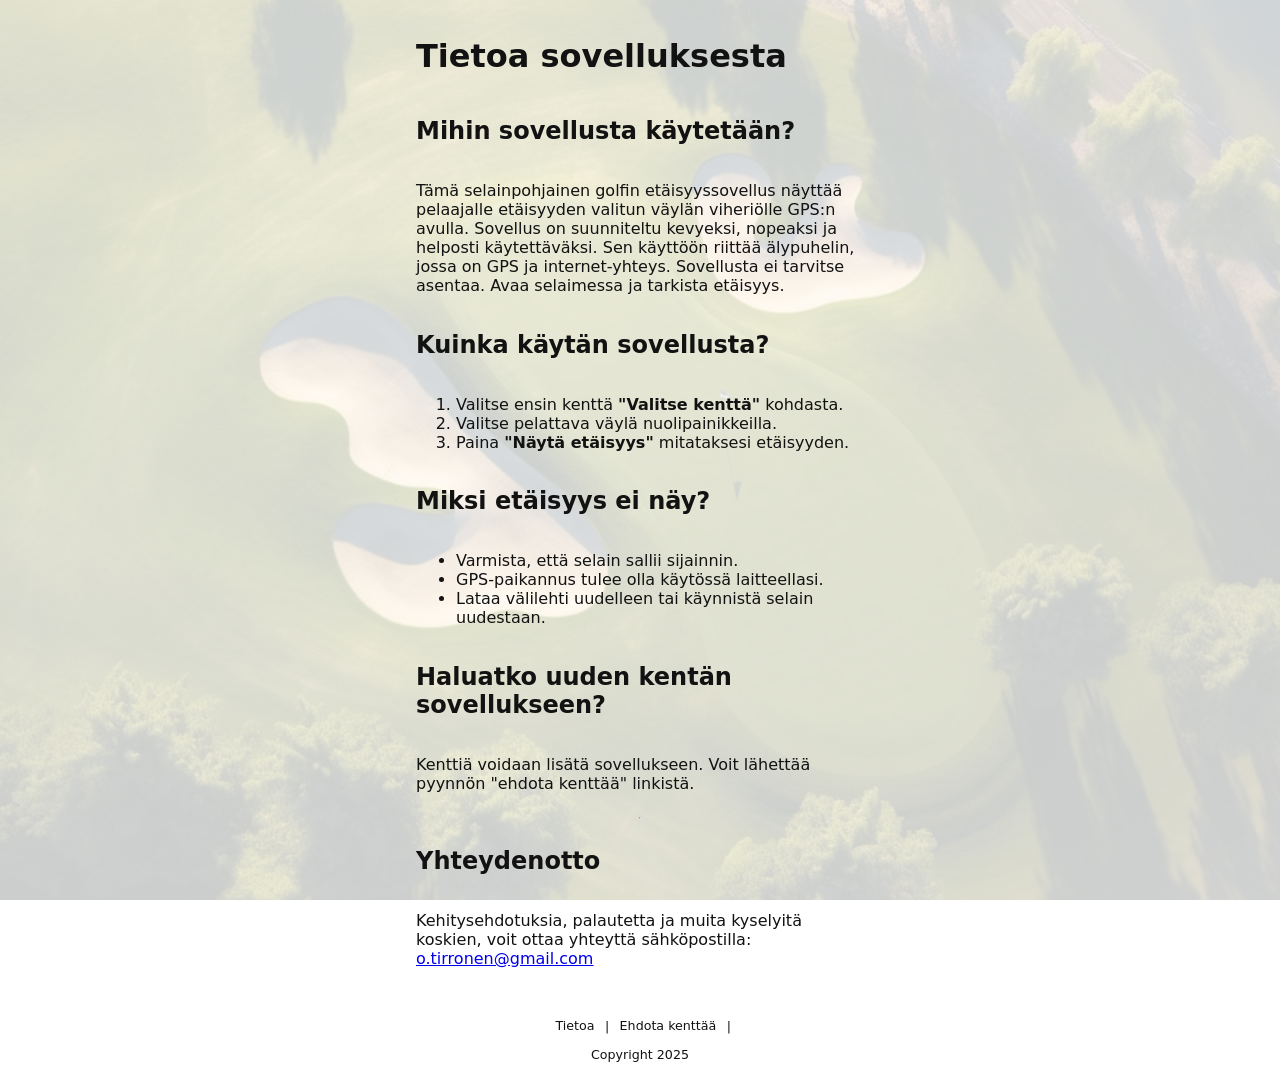
==== about.html @ eb811e4f "first" ====
<!doctype html>
<html lang="en">
  <head>
    <meta charset="UTF-8" />
    <meta name="viewport" content="width=device-width, initial-scale=1.0" />
    <title>About</title>
    <link rel="stylesheet" href="assets/css/style.css" />
  </head>
  <body>
    <main>
      <h1>Tietoa sovelluksesta</h1>
      <h2>Mihin sovellusta käytetään?</h2>
      <p>
        Tämä selainpohjainen golfin etäisyyssovellus näyttää pelaajalle
        etäisyyden valitun väylän viheriölle GPS:n avulla. Sovellus on
        suunniteltu kevyeksi, nopeaksi ja helposti käytettäväksi. Sen käyttöön
        riittää älypuhelin, jossa on GPS ja internet-yhteys. Sovellusta ei
        tarvitse asentaa. Avaa selaimessa ja tarkista etäisyys.
      </p>

      <h2>Kuinka käytän sovellusta?</h2>
      <ol>
        <li>
          Valitse ensin kenttä <strong>"Valitse kenttä"</strong> kohdasta.
        </li>
        <li>Valitse pelattava väylä nuolipainikkeilla.</li>
        <li>Paina <strong>"Näytä etäisyys"</strong> mitataksesi etäisyyden.</li>
      </ol>

      <h2>Miksi etäisyys ei näy?</h2>
      <ul>
        <li>Varmista, että selain sallii sijainnin.</li>
        <li>GPS-paikannus tulee olla käytössä laitteellasi.</li>
        <li>Lataa välilehti uudelleen tai käynnistä selain uudestaan.</li>
      </ul>

      <h2>Haluatko uuden kentän sovellukseen?</h2>
      <p>
        Kenttiä voidaan lisätä sovellukseen. Voit lähettää pyynnön "ehdota
        kenttää" linkistä.
      </p>

      <hr />
      <h2>Yhteydenotto</h2>
      <p>
        Kehitysehdotuksia, palautetta ja muita kyselyitä koskien, voit ottaa
        yhteyttä sähköpostilla:
        <a href="mailto:o.tirronen@gmail.com">o.tirronen@gmail.com</a>
      </p>
    </main>

    <footer>
      <small>
        <a href="about.html">Tietoa</a> | <a href="#">Ehdota kenttää</a> |
        <br />
        <p>Copyright 2025</p>
      </small>
    </footer>
  </body>
</html>
---- assets/css/style.css ----
:root {
  --bg-color: #ffffff;
  --bg-color-secondary: #f0f0f0;
  --text-color: #121212;
  --accent: #007a33;
  --border-color: #cccccc;
  --error-color: #d32f2f;
}

button {
  font-size: 1rem;
  background: var(--text-color);
  cursor: pointer;
  color: var(--bg-color);
  touch-action: manipulation;
  padding: 0.8rem;
  font-weight: 600;
  border: none;
  border-radius: 30px;
}

html {
  height: 100%;
}

body::before {
  content: "";
  position: fixed;
  top: 0;
  left: 0;
  width: 100%;
  height: 100%;
  background-image: url("../img/golf-background.jpg");
  background-size: cover;
  background-position: center;
  background-repeat: no-repeat;
  z-index: -1;
  opacity: 0.2;
  will-change: transform;
}

body {
  display: flex;
  flex-direction: column;
  min-height: 90vh;
  background-color: var(--bg-color);
  color: var(--text-color);
  font-family: system-ui, sans-serif;
  margin: 0;
  padding: 0;
}

main {
  flex: 1;
  max-width: 480px;
  margin: 0 auto;
  padding: 1rem;
  width: 100%;
  box-sizing: border-box;
  display: flex;
  flex-direction: column;
}

label {
  display: block;
  margin-bottom: 0.3rem;
  font-size: 1rem;
}

.topbar {
  display: flex;
  flex-direction: column;
  align-items: flex-start;
  gap: 1rem;
  margin-bottom: 1.5rem;
}

.distance-section {
  display: flex;
  flex-direction: column;
  align-items: flex-start;
}

.distance-title {
  margin: 0;
  font-size: 1.1rem;
  font-weight: 600;
  opacity: 0.9;
}

.distance-value {
  height: 10rem;
  font-size: 3.5rem;
  font-weight: 700;
  color: var(--text-color);
  display: flex;
  align-items: center;
  gap: 1rem;
  margin-top: 0.4rem;
}

.distance-triplet {
  display: flex;
  align-items: flex-end;
  gap: 1.2rem;
}

.distance-item {
  display: flex;
  flex-direction: column;
  align-items: center;
}

.distance-side .distance-number {
  font-size: 1.6rem;
  opacity: 0.6;
}

.distance-main .distance-number {
  font-size: 3.5rem;
}

.distance-label {
  font-size: 0.85rem;
  font-weight: 600;
  opacity: 0.7;
  margin-top: 0.2rem;
}

.info-row {
  display: flex;
  justify-content: space-between;
  align-items: flex-start;
  width: 100%;
  margin-top: 1rem;
}

.course-link {
  color: var(--text-color);
  text-decoration: underline;
  cursor: pointer;
  font-weight: 700;
  font-size: 1rem;
}

.course-select-wrapper {
  position: relative;
  display: flex;
  flex-direction: column;
  align-items: flex-end;
  max-width: 100%;
}

.dropdown {
  position: absolute;
  top: 100%;
  right: 0;
  left: auto;
  min-width: 100%;
  max-width: 90vw;
  list-style: none;
  margin-top: 0.5rem;
  padding: 0;
  border: 1px solid var(--border-color);
  background-color: var(--bg-color);
  max-height: 200px;
  overflow-y: auto;
  z-index: 1000;
  border-radius: 8px;
  box-shadow: 0 2px 10px rgba(0, 0, 0, 0.4);
  box-sizing: border-box;
}

.dropdown li {
  padding: 0.6rem 1rem;
  cursor: pointer;
  border-bottom: 1px solid #333;
}

.dropdown li:last-child {
  border-bottom: none;
}

.dropdown li:hover {
  background-color: var(--bg-color-secondary);
}

.hidden {
  display: none;
}

.hole-info {
  display: flex;
  flex-direction: column;
  gap: 0.2rem;
  font-size: 1.2rem;
  font-weight: bold;
}

#holeNumber {
  font-size: 1.4rem;
  font-weight: 700;
}

#holePar {
  font-size: 1rem;
  opacity: 0.8;
}

.distance-card {
  padding: 1.5rem 0;
  margin-bottom: 1.5rem;
  border-bottom: 1px solid var(--border-color);
}

.button-row {
  display: flex;
  justify-content: space-between;
  margin-top: 1.5rem;
}

#prevHole,
#nextHole {
  flex: 0 0 3rem;
}

#calculateBtn {
  flex: 1;
  margin: 0 0.5rem;
}

#button .button:disabled {
  background-color: #444;
  color: #aaa;
  cursor: not-allowed;
}

/* Spinner */
#spinner {
  width: 32px;
  height: 32px;
  border: 5px solid var(--text-color);
  border-bottom-color: transparent;
  border-radius: 50%;
  animation: rotation 1s linear infinite;
}

@keyframes rotation {
  0% {
    transform: rotate(0deg);
  }
  100% {
    transform: rotate(360deg);
  }
}

/* Report modal */
.modal {
  position: fixed;
  top: 0;
  left: 0;
  width: 100%;
  height: 100%;
  background: rgba(0, 0, 0, 0.75);
  display: flex;
  align-items: center;
  justify-content: center;
  z-index: 1000;
}

.modal-content {
  background-color: #1e1e1e;
  color: var(--text-color);
  padding: 1rem;
  border-radius: 10px;
  width: 90%;
  max-width: 400px;
  box-shadow: 0 0 10px rgba(255, 255, 255, 0.05);
}

.modal-content textarea {
  width: 100%;
  max-width: 100%;
  box-sizing: border-box;
  font-size: 1rem;
  padding: 0.75rem;
  border-radius: 6px;
  border: 1px solid var(--border-color);
  background: #2a2a2a;
  color: var(--text-color);
  resize: none;
  margin-bottom: 1rem;
}

.modal-buttons {
  display: flex;
  justify-content: space-between;
  gap: 1rem;
}

.modal-buttons button {
  flex: 1;
  padding: 0.75rem;
  border-radius: 6px;
  font-size: 1rem;
  cursor: pointer;
  border: none;
}

#sendReportBtn {
  background-color: var(--accent);
  color: #000;
}

#closeModalBtn {
  background-color: #333;
  color: var(--text-color);
  cursor: pointer;
}

/* footer */
footer {
  text-align: center;
  font-size: 0.95rem;
  color: var(--text-color);
  padding: 1rem 0;
}

footer a {
  color: var(--text-color);
  text-decoration: none;
  margin: 0 0.4rem;
}

footer a:hover {
  text-decoration: underline;
}

footer a.report-link {
  color: var(--error-color);
  font-weight: 500;
}
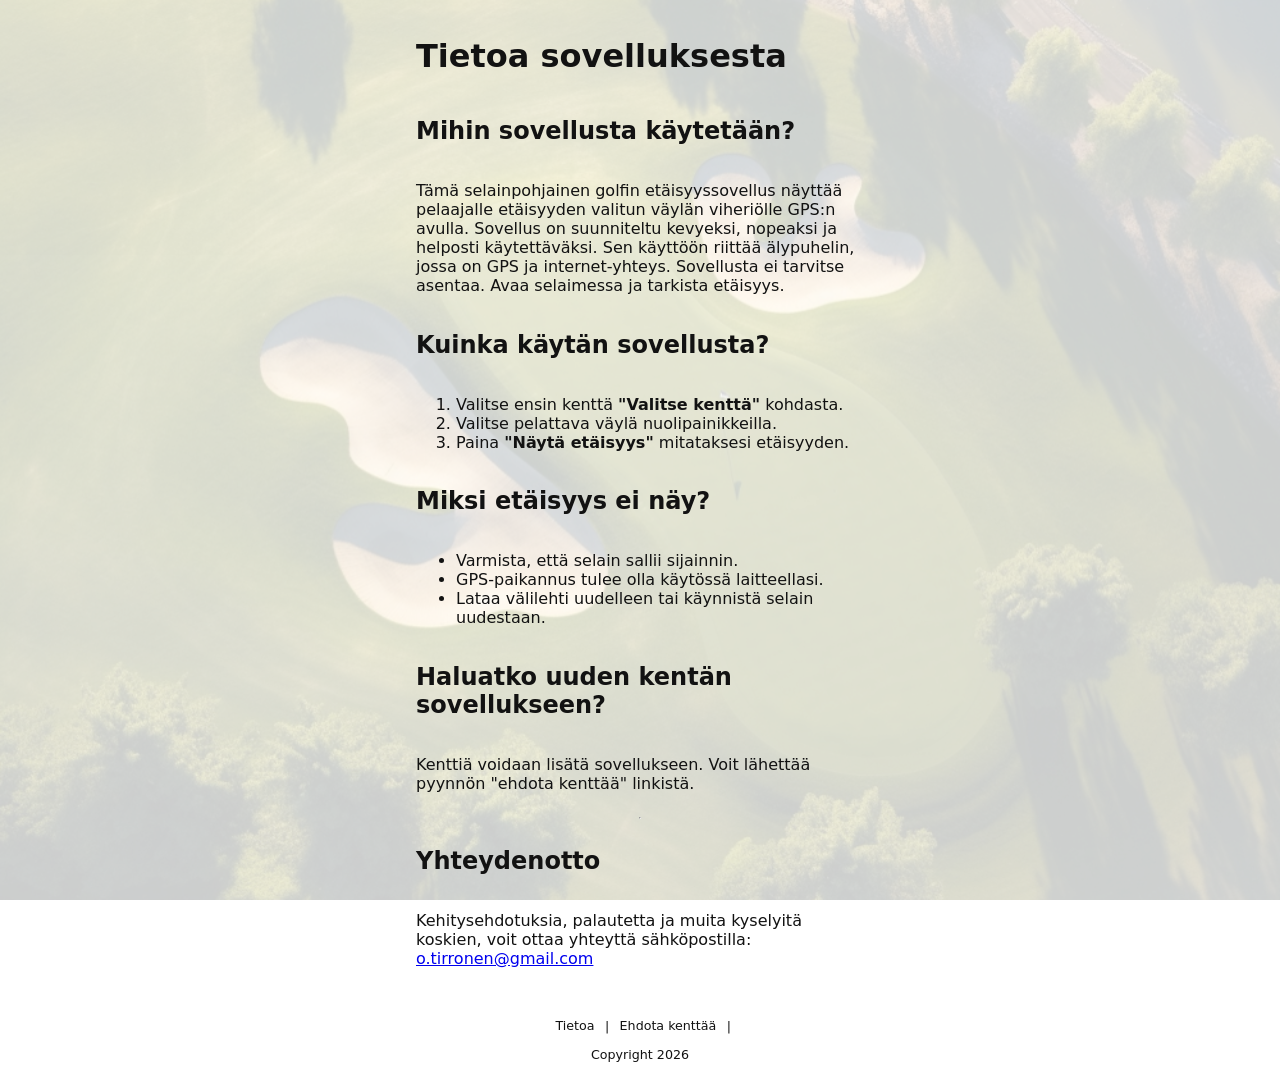
==== commit 4372f8e2: "ui updates" ====
--- a/about.html
+++ b/about.html
@@ -53,8 +53,12 @@
       <small>
         <a href="about.html">Tietoa</a> | <a href="#">Ehdota kenttää</a> |
         <br />
-        <p>Copyright 2025</p>
+        <p>Copyright <span id="copyrightYear">2025</span></p>
       </small>
     </footer>
+    <script>
+      document.getElementById("copyrightYear").textContent =
+        new Date().getFullYear();
+    </script>
   </body>
 </html>
--- a/assets/css/style.css
+++ b/assets/css/style.css
@@ -42,7 +42,8 @@
 body {
   display: flex;
   flex-direction: column;
-  min-height: 90vh;
+  min-height: 100vh;
+  min-height: 100dvh;
   background-color: var(--bg-color);
   color: var(--text-color);
   font-family: system-ui, sans-serif;
@@ -70,15 +71,54 @@
 .topbar {
   display: flex;
   flex-direction: column;
-  align-items: flex-start;
+  align-items: center;
   gap: 1rem;
   margin-bottom: 1.5rem;
 }
 
+.section-divider {
+  border: none;
+  border-top: 1px solid var(--border-color);
+  width: 100%;
+  margin: 0;
+}
+
+.hole-par-row {
+  display: flex;
+  align-items: center;
+  justify-content: center;
+  gap: 1.5rem;
+}
+
+.hole-par-item {
+  display: flex;
+  flex-direction: column;
+  align-items: center;
+  gap: 0.2rem;
+}
+
+.hole-par-label {
+  font-size: 0.85rem;
+  font-weight: 600;
+  opacity: 0.7;
+}
+
+.hole-par-value {
+  font-size: 1.8rem;
+  font-weight: 700;
+}
+
+.hole-par-divider {
+  width: 1px;
+  height: 2rem;
+  background: var(--border-color);
+}
+
 .distance-section {
   display: flex;
   flex-direction: column;
-  align-items: flex-start;
+  align-items: center;
+  width: 100%;
 }
 
 .distance-title {
@@ -86,17 +126,21 @@
   font-size: 1.1rem;
   font-weight: 600;
   opacity: 0.9;
+  text-align: center;
 }
 
 .distance-value {
-  height: 10rem;
+  min-height: 10rem;
   font-size: 3.5rem;
   font-weight: 700;
   color: var(--text-color);
   display: flex;
-  align-items: center;
-  gap: 1rem;
+  flex-direction: column;
+  align-items: center;
+  justify-content: center;
+  gap: 0.3rem;
   margin-top: 0.4rem;
+  width: 100%;
 }
 
 .distance-triplet {
@@ -124,40 +168,54 @@
   font-size: 0.85rem;
   font-weight: 600;
   opacity: 0.7;
-  margin-top: 0.2rem;
-}
-
-.info-row {
-  display: flex;
-  justify-content: space-between;
-  align-items: flex-start;
-  width: 100%;
-  margin-top: 1rem;
-}
-
-.course-link {
-  color: var(--text-color);
-  text-decoration: underline;
-  cursor: pointer;
-  font-weight: 700;
-  font-size: 1rem;
+  margin-bottom: 0.2rem;
+}
+
+.distance-label-main {
+  color: var(--accent);
+}
+
+.distance-unit {
+  font-size: 0.85rem;
+  font-weight: 600;
+  opacity: 0.6;
 }
 
 .course-select-wrapper {
   position: relative;
-  display: flex;
-  flex-direction: column;
-  align-items: flex-end;
-  max-width: 100%;
+  width: 100%;
+}
+
+.course-select-row {
+  display: flex;
+  justify-content: space-between;
+  align-items: center;
+  width: 100%;
+  padding: 0.9rem 1.2rem;
+  border: 1px solid var(--border-color);
+  border-radius: 30px;
+  cursor: pointer;
+  box-sizing: border-box;
+}
+
+.course-select-label {
+  font-size: 0.95rem;
+  opacity: 0.7;
+  font-weight: 600;
+}
+
+.course-select-value {
+  font-weight: 700;
+  font-size: 1rem;
 }
 
 .dropdown {
   position: absolute;
   top: 100%;
+  left: 0;
   right: 0;
-  left: auto;
   min-width: 100%;
-  max-width: 90vw;
+  max-width: 100%;
   list-style: none;
   margin-top: 0.5rem;
   padding: 0;
@@ -189,30 +247,6 @@
   display: none;
 }
 
-.hole-info {
-  display: flex;
-  flex-direction: column;
-  gap: 0.2rem;
-  font-size: 1.2rem;
-  font-weight: bold;
-}
-
-#holeNumber {
-  font-size: 1.4rem;
-  font-weight: 700;
-}
-
-#holePar {
-  font-size: 1rem;
-  opacity: 0.8;
-}
-
-.distance-card {
-  padding: 1.5rem 0;
-  margin-bottom: 1.5rem;
-  border-bottom: 1px solid var(--border-color);
-}
-
 .button-row {
   display: flex;
   justify-content: space-between;
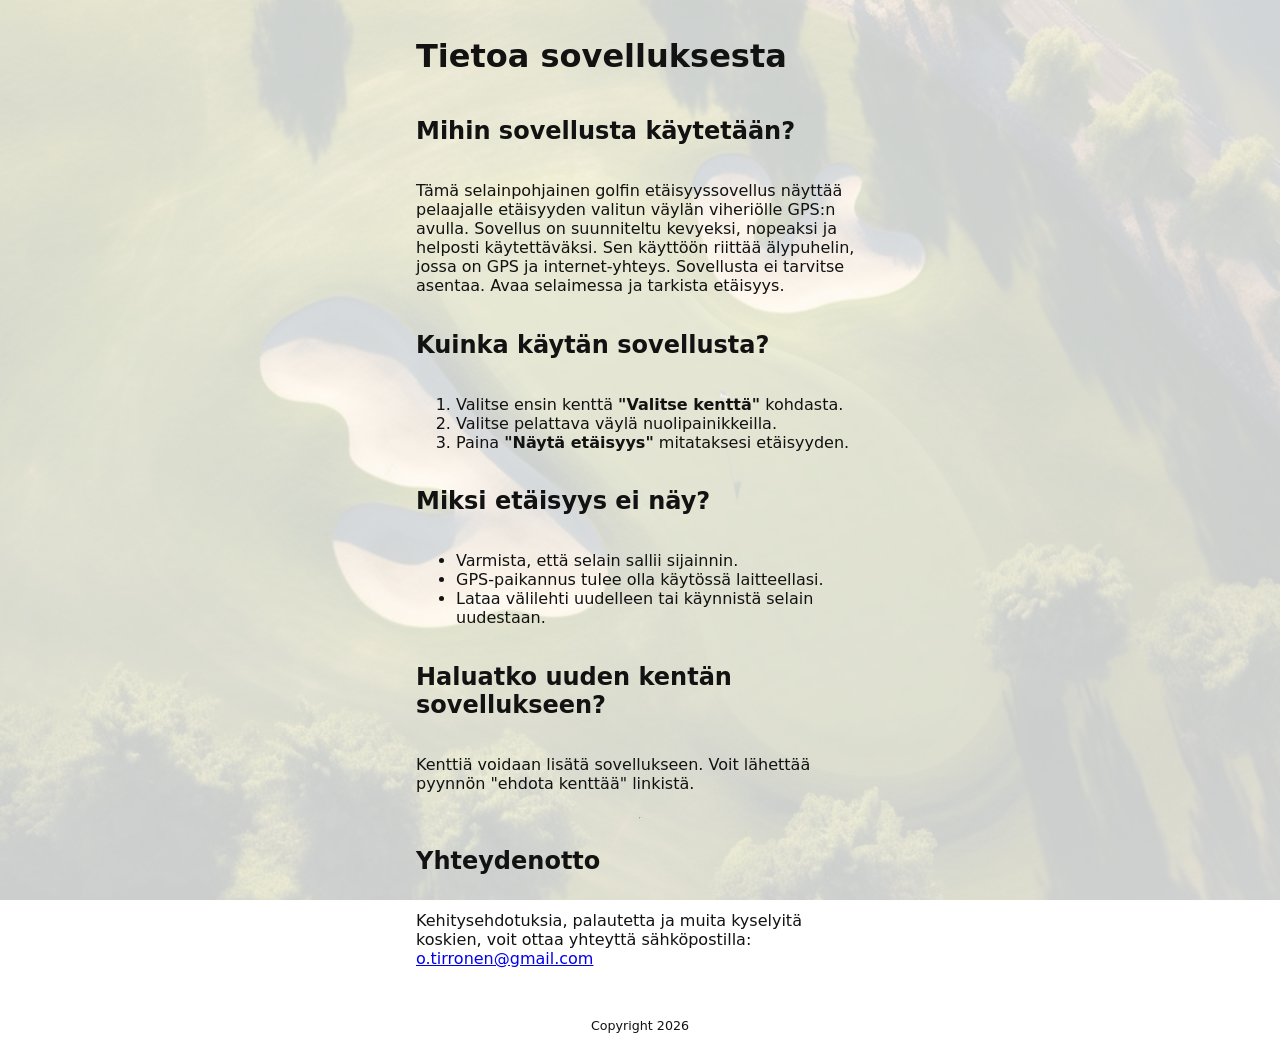
==== commit c7ca1fb2: "new courses added and small ui updates" ====
--- a/about.html
+++ b/about.html
@@ -51,9 +51,8 @@
 
     <footer>
       <small>
-        <a href="about.html">Tietoa</a> | <a href="#">Ehdota kenttää</a> |
-        <br />
-        <p>Copyright <span id="copyrightYear">2025</span></p>
+        <!-- <a href="about.html">Tietoa</a> | <a href="#">Ehdota kenttää</a> | -->
+        <span>Copyright <span id="copyrightYear">2025</span></span>
       </small>
     </footer>
     <script>
--- a/assets/css/style.css
+++ b/assets/css/style.css
@@ -141,6 +141,13 @@
   gap: 0.3rem;
   margin-top: 0.4rem;
   width: 100%;
+}
+
+#distanceDisplay {
+  display: flex;
+  flex-direction: column;
+  align-items: center;
+  text-align: center;
 }
 
 .distance-triplet {
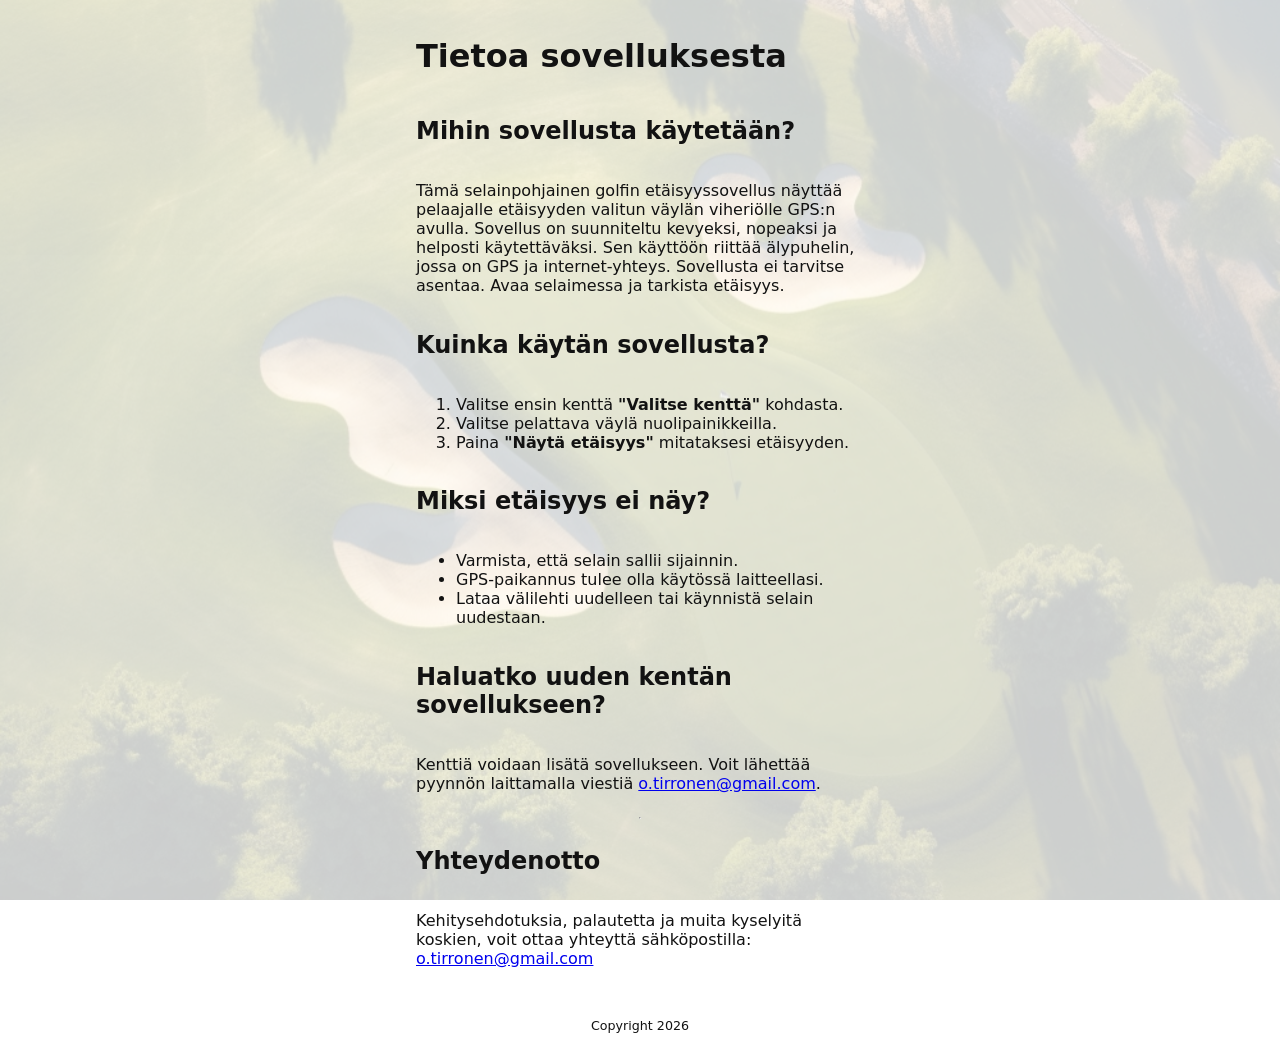
==== commit ac7affbd: "about page updates" ====
--- a/about.html
+++ b/about.html
@@ -36,8 +36,8 @@
 
       <h2>Haluatko uuden kentän sovellukseen?</h2>
       <p>
-        Kenttiä voidaan lisätä sovellukseen. Voit lähettää pyynnön "ehdota
-        kenttää" linkistä.
+        Kenttiä voidaan lisätä sovellukseen. Voit lähettää pyynnön laittamalla
+        viestiä <a href="mailto:o.tirronen@gmail.com">o.tirronen@gmail.com</a>.
       </p>
 
       <hr />
